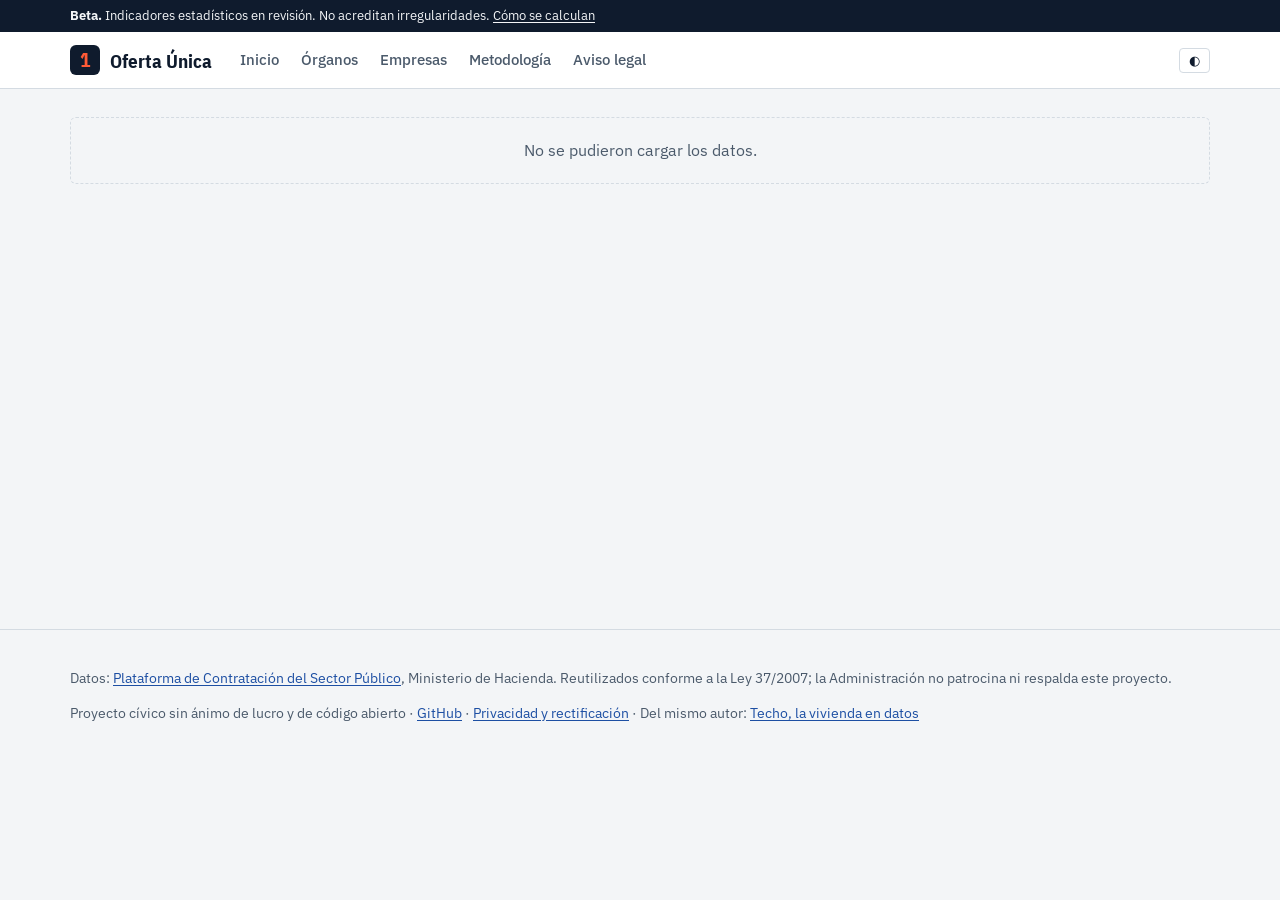
==== site/index.html @ 6c10dfbc "feat: Oferta Única, indicadores de competencia en la contratación pública Parser en streaming de PLA" ====
<!doctype html>
<html lang="es">
<head>
<meta charset="utf-8">
<meta name="viewport" content="width=device-width, initial-scale=1, viewport-fit=cover">
<title>Oferta Única · Competencia en la contratación pública</title>
<meta name="description" content="¿Cuántas empresas compitieron por cada contrato público? Indicadores de competencia por órgano de contratación en España, con datos oficiales de la Plataforma de Contratación del Sector Público.">
<meta property="og:title" content="Oferta Única · ¿Cuántos compitieron por este contrato?">
<meta property="og:description" content="Una de cada tres licitaciones en España recibe una sola oferta. Consulta tu ayuntamiento, ministerio u hospital.">
<meta property="og:type" content="website">
<link rel="icon" href="data:image/svg+xml,%3Csvg xmlns='http://www.w3.org/2000/svg' viewBox='0 0 32 32'%3E%3Crect width='32' height='32' rx='6' fill='%230f1b2d'/%3E%3Ctext x='16' y='24' font-family='Arial' font-weight='900' font-size='22' text-anchor='middle' fill='%23ff5a36'%3E1%3C/text%3E%3C/svg%3E">
<link rel="preconnect" href="https://fonts.googleapis.com">
<link rel="preconnect" href="https://fonts.gstatic.com" crossorigin>
<link rel="stylesheet" href="https://fonts.googleapis.com/css2?family=IBM+Plex+Mono:wght@400;600&family=IBM+Plex+Sans+Condensed:wght@500;700&family=IBM+Plex+Sans:ital,wght@0,400;0,500;0,600;1,400&display=swap">
<link rel="stylesheet" href="assets/style.css">
</head>
<body>
<div class="beta" role="note"><div class="wrap"><strong>Beta.</strong> Indicadores estadísticos en revisión. No acreditan irregularidades. <a href="#/metodologia">Cómo se calculan</a></div></div>
<header class="top">
  <div class="wrap">
    <a class="brand" href="#/" aria-label="Oferta Única, inicio"><span class="one">1</span>Oferta Única</a>
    <nav aria-label="Secciones">
      <a href="#/" data-r="">Inicio</a>
      <a href="#/organos" data-r="organos">Órganos</a>
      <a href="#/empresas" data-r="empresas">Empresas</a>
      <a href="#/metodologia" data-r="metodologia">Metodología</a>
      <a href="#/privacidad" data-r="privacidad">Aviso legal</a>
    </nav>
    <button class="theme" id="themeBtn" type="button" aria-label="Cambiar tema">◐</button>
  </div>
</header>
<main id="app" class="wrap" aria-live="polite"><p class="muted">Cargando…</p></main>
<footer class="foot">
  <div class="wrap">
    <p>Datos: <a href="https://contrataciondelsectorpublico.gob.es/">Plataforma de Contratación del Sector Público</a>, Ministerio de Hacienda. Reutilizados conforme a la Ley 37/2007; la Administración no patrocina ni respalda este proyecto. <span id="footDate"></span></p>
    <p>Proyecto cívico sin ánimo de lucro y de código abierto · <a href="https://github.com/pedri77/oferta-unica">GitHub</a> · <a href="#/privacidad">Privacidad y rectificación</a> · Del mismo autor: <a href="https://pedri77.github.io/mapa-vivienda-espana/">Techo, la vivienda en datos</a></p>
  </div>
</footer>
<script type="module" src="assets/app.js"></script>
</body>
</html>
---- site/assets/style.css ----
/* Oferta Única: tono de documento público, números protagonistas */
:root {
  --bg: #f3f5f7;
  --paper: #ffffff;
  --paper-2: #e8ecf0;
  --ink: #0f1b2d;
  --ink-2: #4b5a6b;
  --line: #d4dbe2;
  --accent: #ff5a36;       /* el "1": oferta única */
  --accent-ink: #b8321a;
  --ok: #1f7a55;
  --warn: #a6690f;
  --bad: #c22b2b;
  --link: #1d4fa3;
  --bar: #0f1b2d;
  --sans: "IBM Plex Sans", system-ui, -apple-system, "Segoe UI", sans-serif;
  --cond: "IBM Plex Sans Condensed", "Arial Narrow", system-ui, sans-serif;
  --mono: "IBM Plex Mono", ui-monospace, Menlo, monospace;
  color-scheme: light;
}
@media (prefers-color-scheme: dark) {
  :root:not([data-theme="light"]) {
    --bg: #0b1320; --paper: #121c2b; --paper-2: #1b2738; --ink: #e8edf3; --ink-2: #9aa8b8; --line: #263447;
    --accent: #ff7050; --accent-ink: #ff9a80; --ok: #4cc28f; --warn: #e0a64a; --bad: #ff6b6b; --link: #8fb8ff; --bar: #e8edf3;
    color-scheme: dark;
  }
}
:root[data-theme="dark"] {
  --bg: #0b1320; --paper: #121c2b; --paper-2: #1b2738; --ink: #e8edf3; --ink-2: #9aa8b8; --line: #263447;
  --accent: #ff7050; --accent-ink: #ff9a80; --ok: #4cc28f; --warn: #e0a64a; --bad: #ff6b6b; --link: #8fb8ff; --bar: #e8edf3;
  color-scheme: dark;
}
* { box-sizing: border-box; }
body { margin: 0; background: var(--bg); color: var(--ink); font: 16px/1.55 var(--sans); -webkit-font-smoothing: antialiased; }
a { color: var(--link); text-underline-offset: 2px; }
a:focus-visible, button:focus-visible, input:focus-visible, select:focus-visible { outline: 3px solid var(--accent); outline-offset: 2px; }
.wrap { max-width: 1180px; margin: 0 auto; padding-inline: 20px; }
@media (max-width: 480px) { .wrap { padding-inline: 16px; } }
.muted { color: var(--ink-2); }
.small { font-size: .85rem; }
.num, table { font-variant-numeric: tabular-nums; }
@media (prefers-reduced-motion: reduce) { * { transition: none !important; animation: none !important; } }

.beta { background: var(--ink); color: var(--bg); font-size: .82rem; }
.beta .wrap { padding-block: 6px; }
.beta a { color: inherit; }
.top { background: var(--paper); border-bottom: 1px solid var(--line); position: sticky; top: env(safe-area-inset-top, 0px); z-index: 50; }
.top .wrap { display: flex; align-items: center; gap: 18px; min-height: 56px; }
.brand { display: flex; align-items: center; gap: 10px; font: 700 1.2rem/1 var(--cond); color: var(--ink); text-decoration: none; white-space: nowrap; }
.one { display: inline-grid; place-items: center; width: 30px; height: 30px; border-radius: 6px; background: var(--ink); color: var(--accent); font: 700 1.25rem/1 var(--cond); }
nav { display: flex; gap: 2px; overflow-x: auto; flex: 1; scrollbar-width: none; }
nav a { padding: 6px 10px; border-radius: 4px; color: var(--ink-2); text-decoration: none; font-weight: 500; font-size: .92rem; white-space: nowrap; }
nav a[aria-current="page"], nav a:hover { color: var(--ink); background: var(--paper-2); }
.theme { background: none; border: 1px solid var(--line); color: var(--ink); border-radius: 4px; padding: 4px 9px; cursor: pointer; }

main { padding-block: 28px 56px; min-height: 60vh; }
h1, h2, h3 { font-family: var(--cond); line-height: 1.1; text-wrap: balance; margin: 0 0 10px; }
h1 { font-size: clamp(2rem, 5vw, 3.4rem); font-weight: 700; }
h2 { font-size: clamp(1.4rem, 3vw, 2rem); margin-top: 40px; }
h3 { font-size: 1.15rem; }
.eyebrow { font: 600 .74rem/1 var(--mono); text-transform: uppercase; letter-spacing: .1em; color: var(--ink-2); margin: 0 0 10px; }
.lede { font-size: 1.12rem; color: var(--ink-2); max-width: 64ch; margin: 0 0 24px; }
.prose { max-width: 72ch; }
.prose p, .prose li { color: var(--ink); }

/* apertura */
.hero { display: grid; grid-template-columns: auto 1fr; gap: 28px; align-items: center; padding-block: 12px 28px; }
.hero .big1 { font: 700 clamp(7rem, 20vw, 13rem)/.8 var(--cond); color: var(--accent); letter-spacing: -.04em; }
@media (max-width: 700px) { .hero { grid-template-columns: 1fr; gap: 8px; } .hero .big1 { font-size: 6rem; } }

.kpis { display: grid; grid-template-columns: repeat(auto-fit, minmax(200px, 1fr)); gap: 1px; background: var(--line); border: 1px solid var(--line); border-radius: 6px; overflow: hidden; }
.kpi { background: var(--paper); padding: 16px; display: flex; flex-direction: column; gap: 4px; }
.kpi b { font: 700 2rem/1 var(--cond); font-variant-numeric: tabular-nums; }
.kpi span { font-size: .86rem; color: var(--ink-2); }

.card { background: var(--paper); border: 1px solid var(--line); border-radius: 6px; padding: 18px; }
.grid2 { display: grid; grid-template-columns: 1fr 1fr; gap: 20px; }
.grid3 { display: grid; grid-template-columns: repeat(3, 1fr); gap: 16px; }
@media (max-width: 900px) { .grid2, .grid3 { grid-template-columns: 1fr; } }
.grid2 > *, .grid3 > * { min-width: 0; }

/* comparación con la UE */
.gauge { margin: 14px 0 6px; }
.gauge .track { position: relative; height: 14px; border-radius: 7px; background: linear-gradient(90deg, color-mix(in srgb, var(--ok) 35%, transparent) 0 var(--g), color-mix(in srgb, var(--warn) 35%, transparent) var(--g) var(--r), color-mix(in srgb, var(--bad) 35%, transparent) var(--r) 100%); }
.gauge .mark { position: absolute; top: -6px; width: 3px; height: 26px; background: var(--ink); border-radius: 2px; }
.gauge .mark.ue { background: var(--ink-2); height: 20px; top: -3px; }
.gauge .mark span { position: absolute; top: 28px; left: 50%; transform: translateX(-50%); font: 600 .72rem var(--mono); white-space: nowrap; color: var(--ink); }
.gauge .mark.ue span { top: -18px; color: var(--ink-2); }
.gauge-legend { display: flex; justify-content: space-between; font: .72rem var(--mono); color: var(--ink-2); margin-top: 26px; }

/* indicadores de un órgano */
.ind { display: grid; gap: 8px; align-content: start; }
.ind .v { font: 700 2.2rem/1 var(--cond); font-variant-numeric: tabular-nums; }
.ind .v small { font-size: 1rem; color: var(--ink-2); font-weight: 500; margin-left: 4px; }
.pct-bar { position: relative; height: 8px; background: var(--paper-2); border-radius: 4px; }
.pct-bar i { position: absolute; top: -4px; width: 4px; height: 16px; border-radius: 2px; background: var(--ink); transform: translateX(-2px); }
.pct-bar b { position: absolute; top: 0; bottom: 0; left: 90%; width: 1px; background: var(--bad); }
.pill { display: inline-flex; align-items: center; gap: 6px; padding: 4px 8px; border-radius: 99px; font: 600 .7rem/1.2 var(--mono); text-transform: uppercase; letter-spacing: .05em; background: var(--paper-2); color: var(--ink-2); max-width: 100%; }
.pill.bad { background: color-mix(in srgb, var(--bad) 15%, transparent); color: var(--bad); }
.pill.ok { background: color-mix(in srgb, var(--ok) 15%, transparent); color: var(--ok); }
.pill.warn { background: color-mix(in srgb, var(--warn) 18%, transparent); color: var(--warn); }
.disclaimer { border-left: 4px solid var(--accent); background: var(--paper); padding: 12px 16px; font-size: .9rem; border-radius: 0 6px 6px 0; margin: 16px 0; max-width: 90ch; }

/* tablas */
.table-wrap { overflow-x: auto; border: 1px solid var(--line); border-radius: 6px; background: var(--paper); }
table { width: 100%; border-collapse: collapse; font-size: .88rem; }
th, td { padding: 9px 12px; border-bottom: 1px solid var(--line); text-align: left; vertical-align: top; }
th { font: 600 .7rem/1.2 var(--mono); text-transform: uppercase; letter-spacing: .05em; color: var(--ink-2); background: var(--paper-2); white-space: nowrap; cursor: pointer; }
th[aria-sort="ascending"]::after { content: " ▲"; }
th[aria-sort="descending"]::after { content: " ▼"; }
td.r, th.r { text-align: right; }
tr:last-child td { border-bottom: 0; }
.bar { height: 6px; background: var(--bar); border-radius: 3px; min-width: 2px; }

/* búsqueda */
.search { display: flex; gap: 8px; flex-wrap: wrap; margin: 18px 0; }
.search input, .search select { font: inherit; padding: 11px 12px; border: 1px solid var(--line); border-radius: 6px; background: var(--paper); color: var(--ink); flex: 1; min-width: 220px; }
.results { list-style: none; margin: 0; padding: 0; border: 1px solid var(--line); border-radius: 6px; background: var(--paper); max-height: 380px; overflow-y: auto; }
.results li a { display: flex; justify-content: space-between; gap: 12px; padding: 10px 12px; border-bottom: 1px solid var(--line); text-decoration: none; color: var(--ink); }
.results li:last-child a { border-bottom: 0; }
.results li a:hover { background: var(--paper-2); }

.chart svg { display: block; width: 100%; height: auto; }
.chart text { fill: var(--ink-2); font: 11px var(--mono); }
.chart .grid line { stroke: var(--line); }
.keys { display: flex; gap: 14px; flex-wrap: wrap; font-size: .8rem; color: var(--ink-2); }
.keys i { display: inline-block; width: 10px; height: 10px; border-radius: 2px; margin-right: 5px; vertical-align: -1px; }
.btns { display: flex; gap: 6px; flex-wrap: wrap; }
.btns button { font: 500 .85rem var(--sans); padding: 7px 11px; border: 1px solid var(--line); background: var(--paper); color: var(--ink); border-radius: 4px; cursor: pointer; }
.btns button[aria-pressed="true"] { background: var(--ink); color: var(--bg); border-color: var(--ink); }
.foot { border-top: 1px solid var(--line); padding-block: 24px 40px; font-size: .85rem; color: var(--ink-2); }
.empty { padding: 20px; border: 1px dashed var(--line); border-radius: 6px; color: var(--ink-2); text-align: center; }
.provgrid { display: grid; grid-template-columns: repeat(auto-fill, minmax(150px, 1fr)); gap: 6px; }
.provgrid a { display: grid; gap: 2px; padding: 8px 10px; border-radius: 4px; text-decoration: none; color: var(--ink); border: 1px solid var(--line); }
.provgrid b { font: 700 1.2rem var(--cond); }
.provgrid span { font-size: .75rem; color: var(--ink-2); }
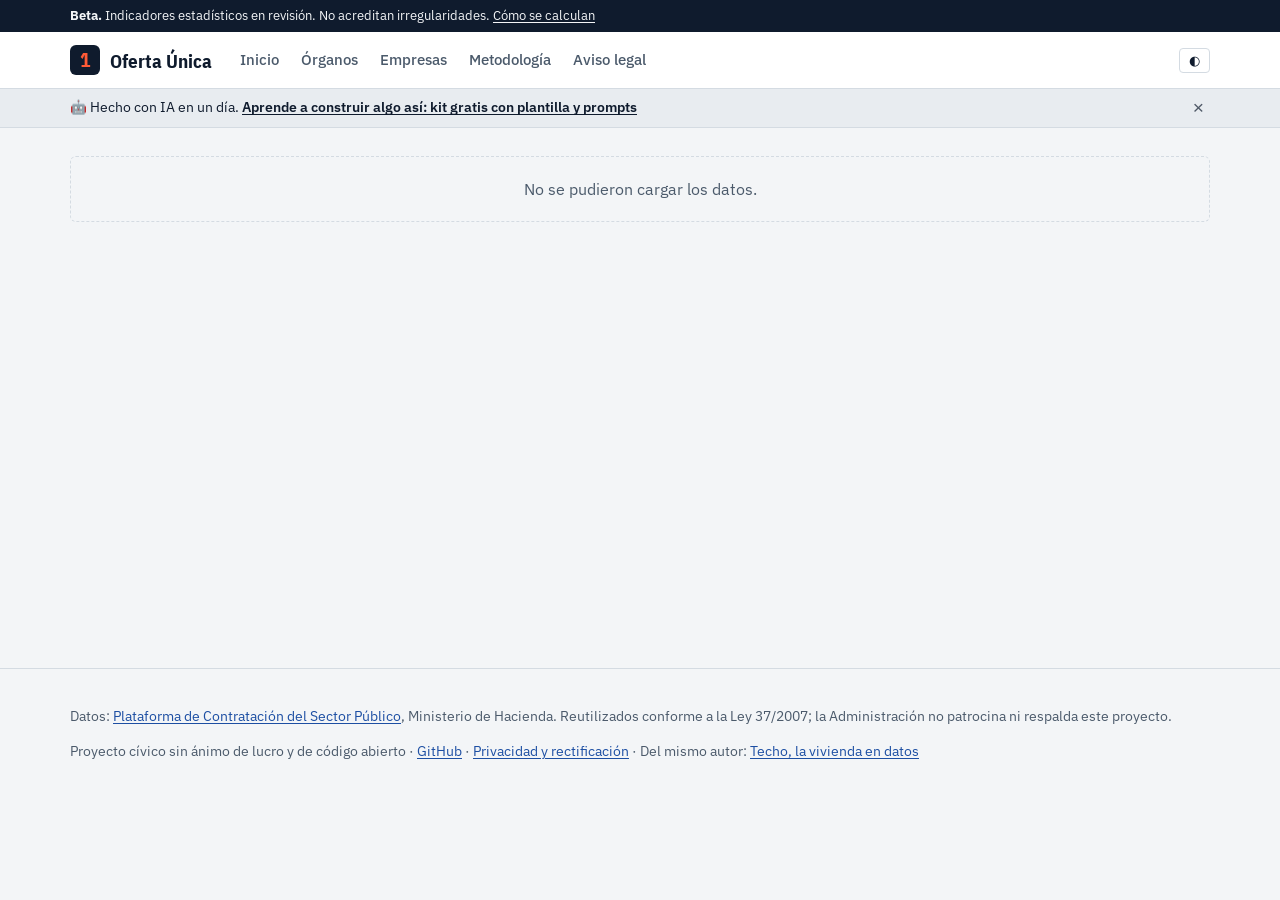
==== commit 94c8890e: "feat: franja discreta con enlace al kit gratuito «Construido con IA» Enlace a iacedemy.com/kit-obser" ====
--- a/site/index.html
+++ b/site/index.html
@@ -29,6 +29,8 @@
     <button class="theme" id="themeBtn" type="button" aria-label="Cambiar tema">◐</button>
   </div>
 </header>
+<div class="kitbar" id="kitBar" hidden><div class="wrap"><span>🤖 Hecho con IA en un día. <a href="https://iacedemy.com/kit-observatorio?utm_source=oferta-unica&amp;utm_medium=banner&amp;utm_campaign=construido-con-ia" target="_blank" rel="noopener">Aprende a construir algo así: kit gratis con plantilla y prompts</a></span><button type="button" id="kitClose" aria-label="Cerrar aviso">×</button></div></div>
+<script>(function(){var k="kitbar-cerrado",b=document.getElementById("kitBar");try{if(localStorage.getItem(k))return;}catch(e){}b.hidden=false;document.getElementById("kitClose").onclick=function(){b.hidden=true;try{localStorage.setItem(k,"1")}catch(e){}};})();</script>
 <main id="app" class="wrap" aria-live="polite"><p class="muted">Cargando…</p></main>
 <footer class="foot">
   <div class="wrap">
--- a/site/assets/style.css
+++ b/site/assets/style.css
@@ -134,3 +134,11 @@
 .provgrid a { display: grid; gap: 2px; padding: 8px 10px; border-radius: 4px; text-decoration: none; color: var(--ink); border: 1px solid var(--line); }
 .provgrid b { font: 700 1.2rem var(--cond); }
 .provgrid span { font-size: .75rem; color: var(--ink-2); }
+
+/* franja del kit gratuito (IAcademy) */
+.kitbar { background: var(--paper-2); color: var(--ink); font-size: .85rem; border-bottom: 1px solid var(--line); }
+.kitbar .wrap { display: flex; align-items: center; gap: 12px; padding-block: 7px; }
+.kitbar span { flex: 1; min-width: 0; }
+.kitbar a { color: inherit; font-weight: 600; }
+.kitbar button { background: none; border: 0; color: inherit; font-size: 1.2rem; line-height: 1; cursor: pointer; padding: 2px 6px; opacity: .7; }
+.kitbar button:hover { opacity: 1; }
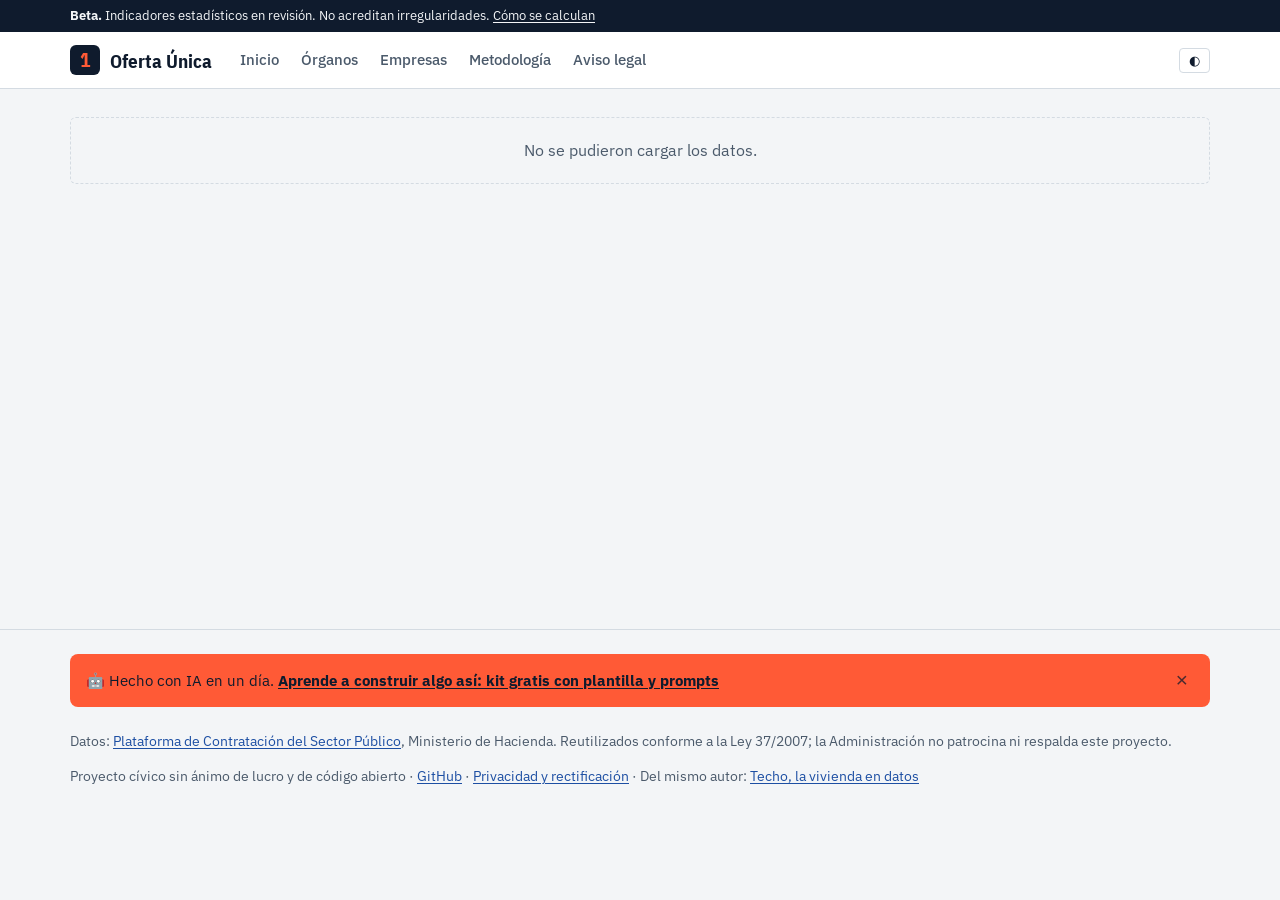
==== commit 5b1ed807: "fix: modo oscuro legible y recuadro del kit en el pie de página - Techo: barra superior con colores " ====
--- a/site/index.html
+++ b/site/index.html
@@ -29,11 +29,12 @@
     <button class="theme" id="themeBtn" type="button" aria-label="Cambiar tema">◐</button>
   </div>
 </header>
-<div class="kitbar" id="kitBar" hidden><div class="wrap"><span>🤖 Hecho con IA en un día. <a href="https://iacedemy.com/kit-observatorio?utm_source=oferta-unica&amp;utm_medium=banner&amp;utm_campaign=construido-con-ia" target="_blank" rel="noopener">Aprende a construir algo así: kit gratis con plantilla y prompts</a></span><button type="button" id="kitClose" aria-label="Cerrar aviso">×</button></div></div>
-<script>(function(){var k="kitbar-cerrado",b=document.getElementById("kitBar");try{if(localStorage.getItem(k))return;}catch(e){}b.hidden=false;document.getElementById("kitClose").onclick=function(){b.hidden=true;try{localStorage.setItem(k,"1")}catch(e){}};})();</script>
 <main id="app" class="wrap" aria-live="polite"><p class="muted">Cargando…</p></main>
 <footer class="foot">
   <div class="wrap">
+<div class="kitbar" id="kitBar" hidden><div class="kitbox"><span>🤖 Hecho con IA en un día. <a href="https://iacedemy.com/kit-observatorio?utm_source=oferta-unica&amp;utm_medium=banner&amp;utm_campaign=construido-con-ia" target="_blank" rel="noopener">Aprende a construir algo así: kit gratis con plantilla y prompts</a></span><button type="button" id="kitClose" aria-label="Cerrar aviso">×</button></div></div>
+<script>(function(){var k="kitbar-cerrado",b=document.getElementById("kitBar");try{if(localStorage.getItem(k))return;}catch(e){}b.hidden=false;document.getElementById("kitClose").onclick=function(){b.hidden=true;try{localStorage.setItem(k,"1")}catch(e){}};})();</script>
+
     <p>Datos: <a href="https://contrataciondelsectorpublico.gob.es/">Plataforma de Contratación del Sector Público</a>, Ministerio de Hacienda. Reutilizados conforme a la Ley 37/2007; la Administración no patrocina ni respalda este proyecto. <span id="footDate"></span></p>
     <p>Proyecto cívico sin ánimo de lucro y de código abierto · <a href="https://github.com/pedri77/oferta-unica">GitHub</a> · <a href="#/privacidad">Privacidad y rectificación</a> · Del mismo autor: <a href="https://pedri77.github.io/mapa-vivienda-espana/">Techo, la vivienda en datos</a></p>
   </div>
--- a/site/assets/style.css
+++ b/site/assets/style.css
@@ -13,6 +13,8 @@
   --bad: #c22b2b;
   --link: #1d4fa3;
   --bar: #0f1b2d;
+  --beta-bg: #0f1b2d;
+  --beta-ink: #f3f5f7;
   --sans: "IBM Plex Sans", system-ui, -apple-system, "Segoe UI", sans-serif;
   --cond: "IBM Plex Sans Condensed", "Arial Narrow", system-ui, sans-serif;
   --mono: "IBM Plex Mono", ui-monospace, Menlo, monospace;
@@ -21,13 +23,13 @@
 @media (prefers-color-scheme: dark) {
   :root:not([data-theme="light"]) {
     --bg: #0b1320; --paper: #121c2b; --paper-2: #1b2738; --ink: #e8edf3; --ink-2: #9aa8b8; --line: #263447;
-    --accent: #ff7050; --accent-ink: #ff9a80; --ok: #4cc28f; --warn: #e0a64a; --bad: #ff6b6b; --link: #8fb8ff; --bar: #e8edf3;
+    --accent: #ff7050; --accent-ink: #ff9a80; --ok: #4cc28f; --warn: #e0a64a; --bad: #ff6b6b; --link: #8fb8ff; --bar: #e8edf3; --beta-bg: #1b2738; --beta-ink: #e8edf3;
     color-scheme: dark;
   }
 }
 :root[data-theme="dark"] {
   --bg: #0b1320; --paper: #121c2b; --paper-2: #1b2738; --ink: #e8edf3; --ink-2: #9aa8b8; --line: #263447;
-  --accent: #ff7050; --accent-ink: #ff9a80; --ok: #4cc28f; --warn: #e0a64a; --bad: #ff6b6b; --link: #8fb8ff; --bar: #e8edf3;
+  --accent: #ff7050; --accent-ink: #ff9a80; --ok: #4cc28f; --warn: #e0a64a; --bad: #ff6b6b; --link: #8fb8ff; --bar: #e8edf3; --beta-bg: #1b2738; --beta-ink: #e8edf3;
   color-scheme: dark;
 }
 * { box-sizing: border-box; }
@@ -41,7 +43,7 @@
 .num, table { font-variant-numeric: tabular-nums; }
 @media (prefers-reduced-motion: reduce) { * { transition: none !important; animation: none !important; } }
 
-.beta { background: var(--ink); color: var(--bg); font-size: .82rem; }
+.beta { background: var(--beta-bg); color: var(--beta-ink); font-size: .82rem; }
 .beta .wrap { padding-block: 6px; }
 .beta a { color: inherit; }
 .top { background: var(--paper); border-bottom: 1px solid var(--line); position: sticky; top: env(safe-area-inset-top, 0px); z-index: 50; }
@@ -80,7 +82,7 @@
 .grid2 > *, .grid3 > * { min-width: 0; }
 
 /* comparación con la UE */
-.gauge { margin: 14px 0 6px; }
+.gauge { margin: 34px 0 6px; }
 .gauge .track { position: relative; height: 14px; border-radius: 7px; background: linear-gradient(90deg, color-mix(in srgb, var(--ok) 35%, transparent) 0 var(--g), color-mix(in srgb, var(--warn) 35%, transparent) var(--g) var(--r), color-mix(in srgb, var(--bad) 35%, transparent) var(--r) 100%); }
 .gauge .mark { position: absolute; top: -6px; width: 3px; height: 26px; background: var(--ink); border-radius: 2px; }
 .gauge .mark.ue { background: var(--ink-2); height: 20px; top: -3px; }
@@ -135,10 +137,10 @@
 .provgrid b { font: 700 1.2rem var(--cond); }
 .provgrid span { font-size: .75rem; color: var(--ink-2); }
 
-/* franja del kit gratuito (IAcademy) */
-.kitbar { background: var(--paper-2); color: var(--ink); font-size: .85rem; border-bottom: 1px solid var(--line); }
-.kitbar .wrap { display: flex; align-items: center; gap: 12px; padding-block: 7px; }
-.kitbar span { flex: 1; min-width: 0; }
-.kitbar a { color: inherit; font-weight: 600; }
-.kitbar button { background: none; border: 0; color: inherit; font-size: 1.2rem; line-height: 1; cursor: pointer; padding: 2px 6px; opacity: .7; }
-.kitbar button:hover { opacity: 1; }
+/* recuadro del kit gratuito (IAcademy), en el pie */
+.kitbar { margin: 0 0 24px; }
+.kitbox { display: flex; align-items: center; gap: 12px; background: var(--accent); color: #0f1b2d; border-radius: 8px; padding: 14px 16px; font-size: .95rem; }
+.kitbox span { flex: 1; min-width: 0; }
+.kitbox a { color: inherit; font-weight: 700; }
+.kitbox button { background: none; border: 0; color: inherit; font-size: 1.3rem; line-height: 1; cursor: pointer; padding: 2px 6px; opacity: .75; }
+.kitbox button:hover { opacity: 1; }
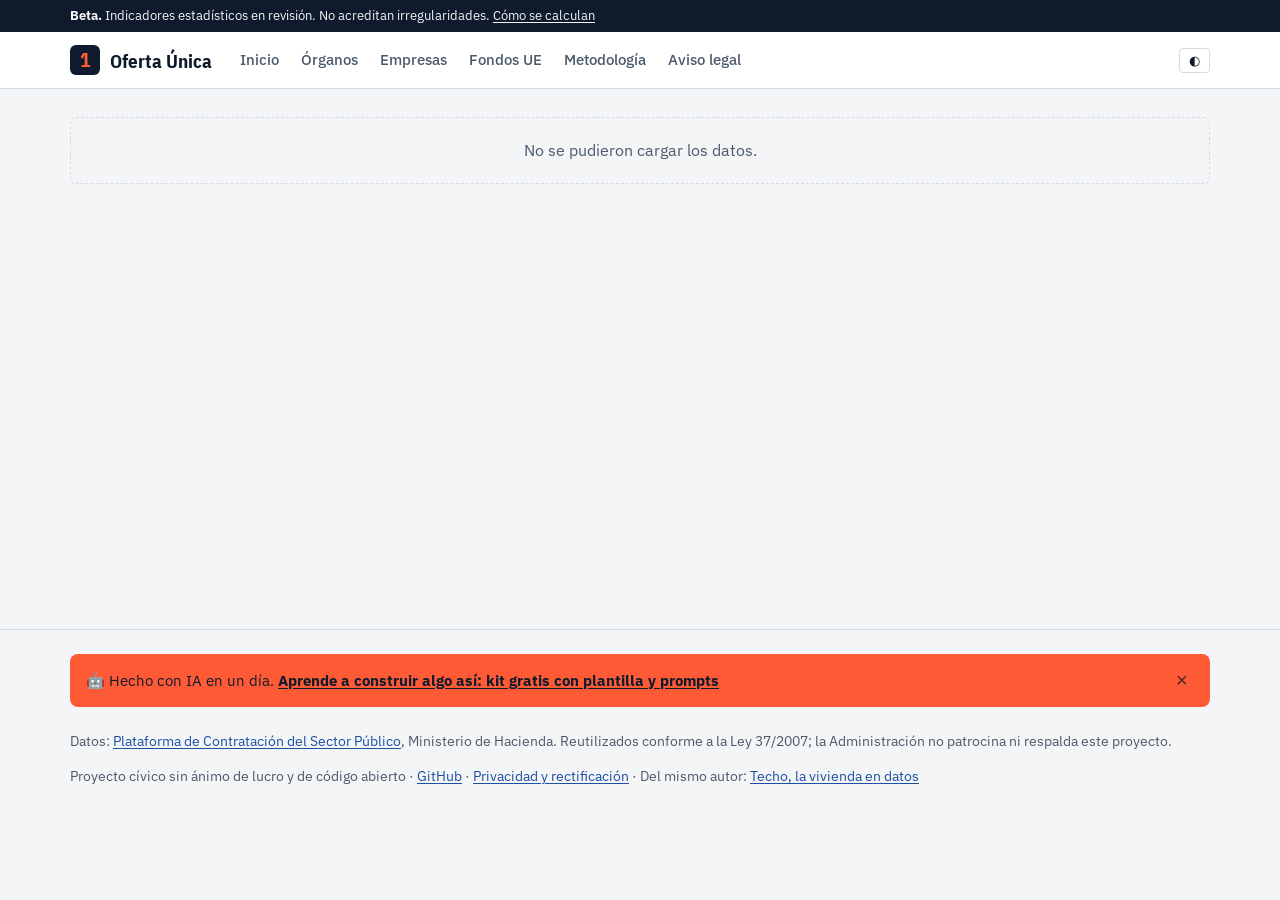
==== commit 52bfca96: "feat: sección Fondos UE (Next Generation y otros fondos europeos) build.py clasifica cada adjudicaci" ====
--- a/site/index.html
+++ b/site/index.html
@@ -23,6 +23,7 @@
       <a href="#/" data-r="">Inicio</a>
       <a href="#/organos" data-r="organos">Órganos</a>
       <a href="#/empresas" data-r="empresas">Empresas</a>
+      <a href="#/fondos" data-r="fondos">Fondos UE</a>
       <a href="#/metodologia" data-r="metodologia">Metodología</a>
       <a href="#/privacidad" data-r="privacidad">Aviso legal</a>
     </nav>
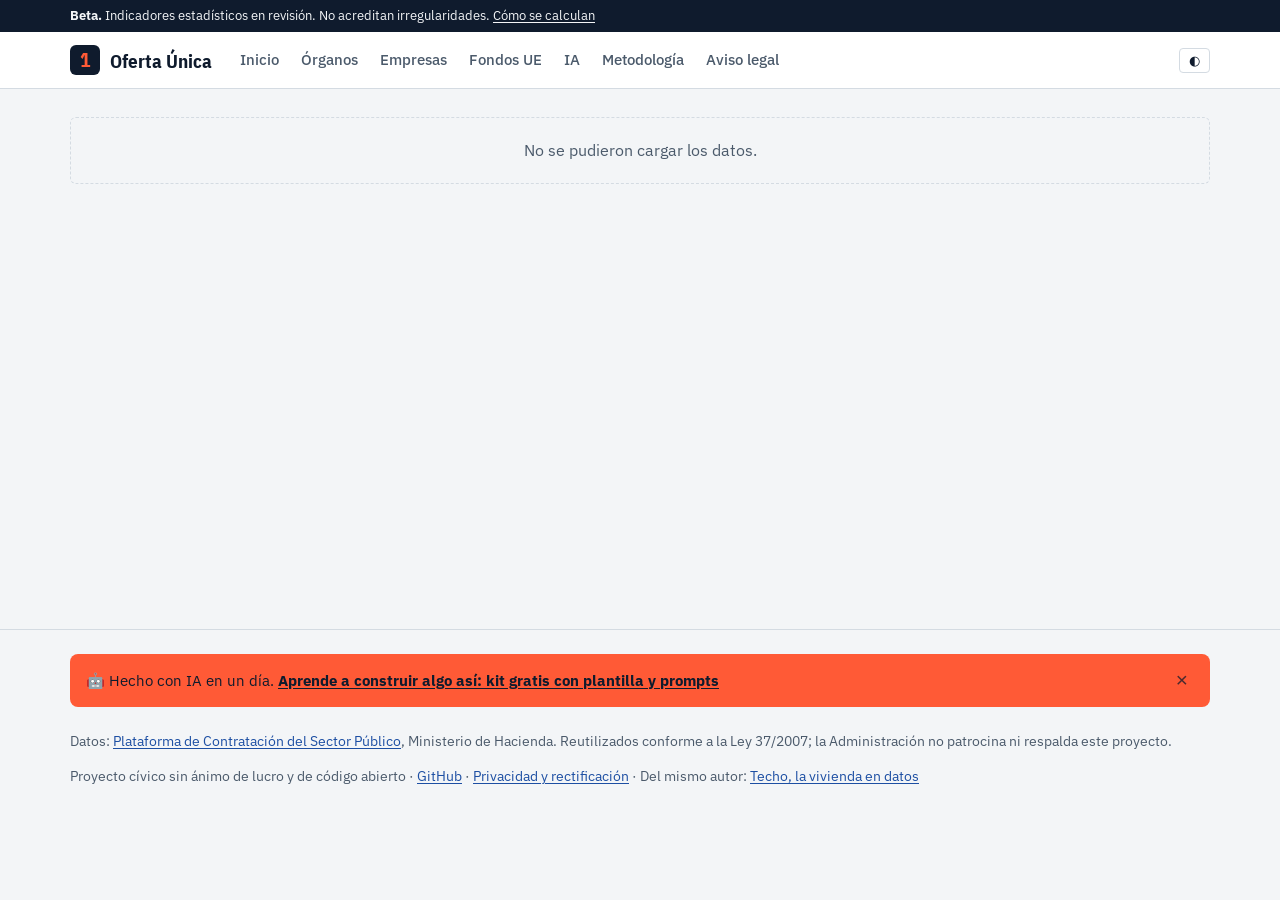
==== commit aacd99c9: "Sección IA: contratos públicos de inteligencia artificial Detecta por el objeto del contrato (IA, IA" ====
--- a/site/index.html
+++ b/site/index.html
@@ -24,6 +24,7 @@
       <a href="#/organos" data-r="organos">Órganos</a>
       <a href="#/empresas" data-r="empresas">Empresas</a>
       <a href="#/fondos" data-r="fondos">Fondos UE</a>
+      <a href="#/ia" data-r="ia">IA</a>
       <a href="#/metodologia" data-r="metodologia">Metodología</a>
       <a href="#/privacidad" data-r="privacidad">Aviso legal</a>
     </nav>
